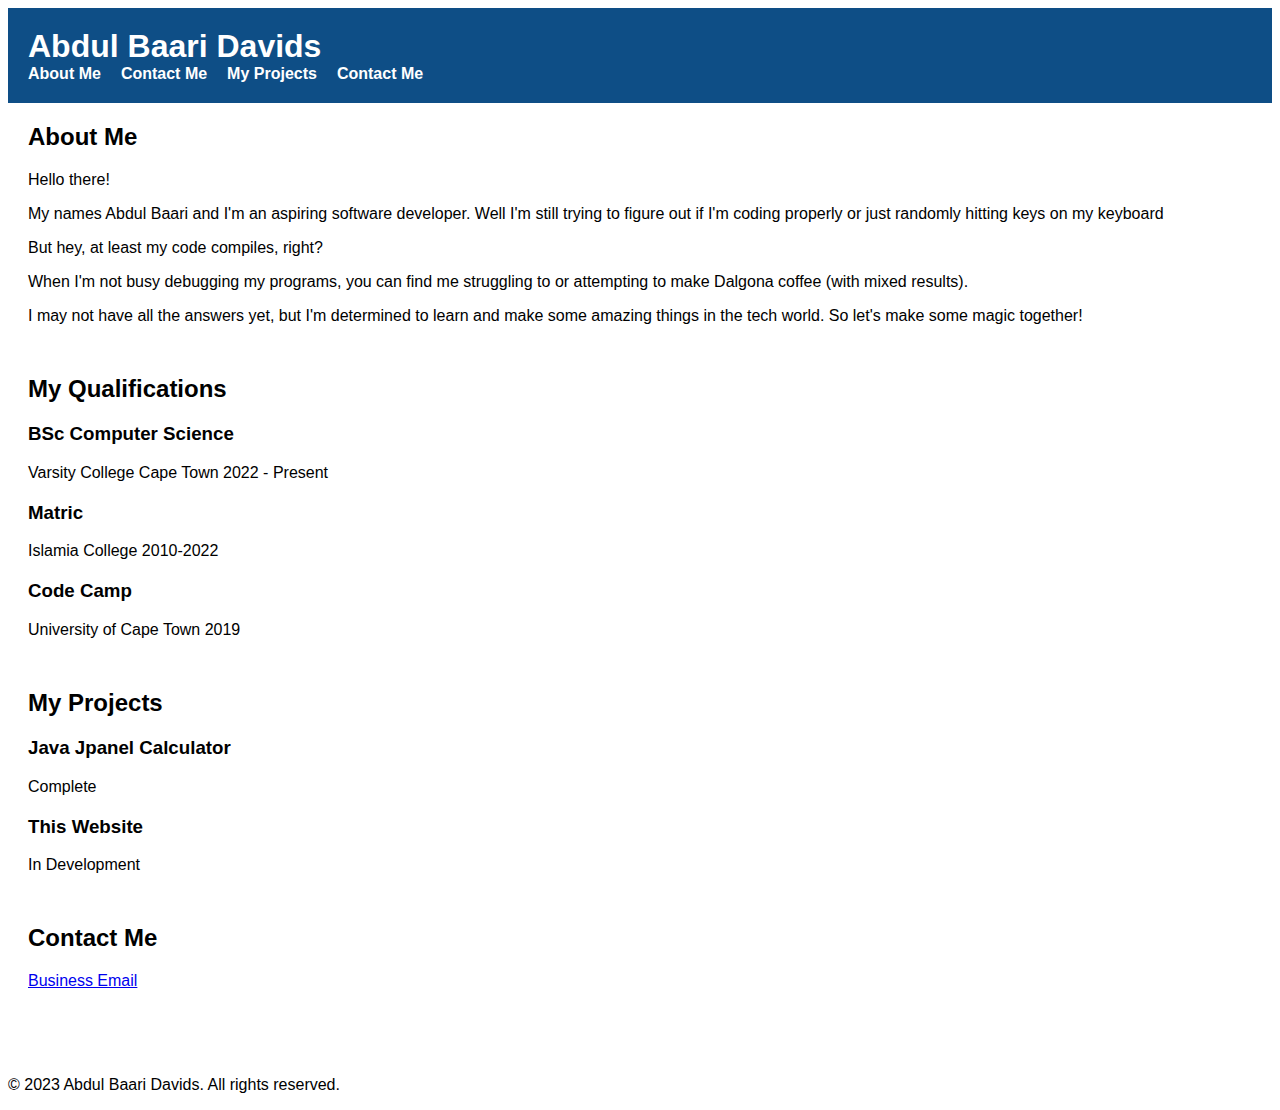
==== index.html @ 45860584 "Update index.html" ====
<!DOCTYPE html>
<html>
<head>
	<title>Abdul Baari Davids</title>
	<meta charset="UTF-8">
	<meta name="viewport" content="width=device-width, initial-scale=1.0">
	<link rel="stylesheet" href="style.css">
</head>
<body>
	<header>
		<h1>Abdul Baari Davids</h1>
		<nav>
			<ul>
				<li><a href="#about">About Me</a></li>
				<li><a href="#Qualifications">Contact Me</a></li>
				<li><a href="#projects">My Projects</a></li>
				<li><a href="#contact">Contact Me</a></li>
			</ul>
		</nav>
	</header>
	<main>
		<section id="about">
			<div class="bio animate__animated animate__shakeX">
			<h2>About Me</h2>
			<p>Hello there! </p>
				
				<p>My names Abdul Baari and I'm an aspiring software developer. Well I'm still trying to figure out if I'm coding properly or just randomly hitting keys on my keyboard</p>
					
				<p>But hey, at least my code compiles, right? </p>
				
				<p>When I'm not busy debugging my programs, you can find me struggling to or attempting to make Dalgona coffee (with mixed results). </p>
				
				<p>I may not have all the answers yet, but I'm determined to learn and make some amazing things in the tech world. So let's make some magic together!</p>
			</div>
				</section>
		<section id="Qualifications">
			<div class="bio animate__animated animate__shakeX">
			<h2>My Qualifications</h2>
			<ul>
				<li>
					<h3>BSc Computer Science</h3>
					<p>Varsity College Cape Town 2022 - Present</p>
				</li>
				<li>
					<h3>Matric</h3>
					<p>Islamia College 2010-2022</p>
				</li>
				<li>
					<h3>Code Camp</h3>
					<p>University of Cape Town 2019</p>
				</li>
			</ul>
			</div>
		</section>
		<section id="projects">
			<div class="bio animate__animated animate__shakeX">
			<h2>My Projects</h2>
			<ul>
				<li>
					<h3>Java Jpanel Calculator</h3>
					<p>Complete</p>
				</li>
				<li>
					<h3>This Website</h3>
					<p>In Development</p>
				</li>
			
			</ul>
			</div>
		</section>
		<section id="contact">
			<div class="bio animate__animated animate__shakeX">
			<h2>Contact Me</h2>
			
			<a href = "mailto:abdulbaaridavids04@gmail.com?subject = Feedback&body = Message">
				Business Email
				</a>
			
			<!-- <form>
				<label for="name">Name:</label>
				<input type="text" id="name" name="name">
				<label for="email">Email:</label>
				<input type="email" id="email" name="email">
				<label for="message">Message:</label>
				<textarea id="message" name="message"></textarea>
				<input type="submit" value="Submit">
			</form> -->
			</div>
		</section>
	</main>
	<footer>
		<p>&copy; 2023 Abdul Baari Davids. All rights reserved.</p>
	</footer>
	<script src="script.js"></script>
</body>
</html>
---- style.css ----
/* Styles for the header */
header {
	background-color: #0e4e86;
	color: #fff;
	padding: 20px;
}

header h1 {
	margin: 0;
}

nav ul {
	list-style: none;
	margin: 0;
	padding: 0;
	display: flex;
}

nav li {
	margin-right: 20px;
}

nav a {
	color: #fff;
	text-decoration: none;
	font-weight: bold;
	font-size: 16px;
}

nav a:hover {
	color: #ccc;
}

/* Styles for the main content */
main {
	padding: 20px;
}

section {
	margin-bottom: 50px;
}

section h2 {
	margin-top: 0;
}

section ul {
	list-style: none;
	margin: 0;
	padding: 0;
}

section li {
	margin-bottom: 20px;
}

/* Styles for the contact form */
form label, form input, form textarea {
	display: block;
	margin-bottom: 10px;
}

form input, form textarea {
	width: 100%;
	padding: 0
}
body { font-family: Arial, Helvetica, sans-serif; }
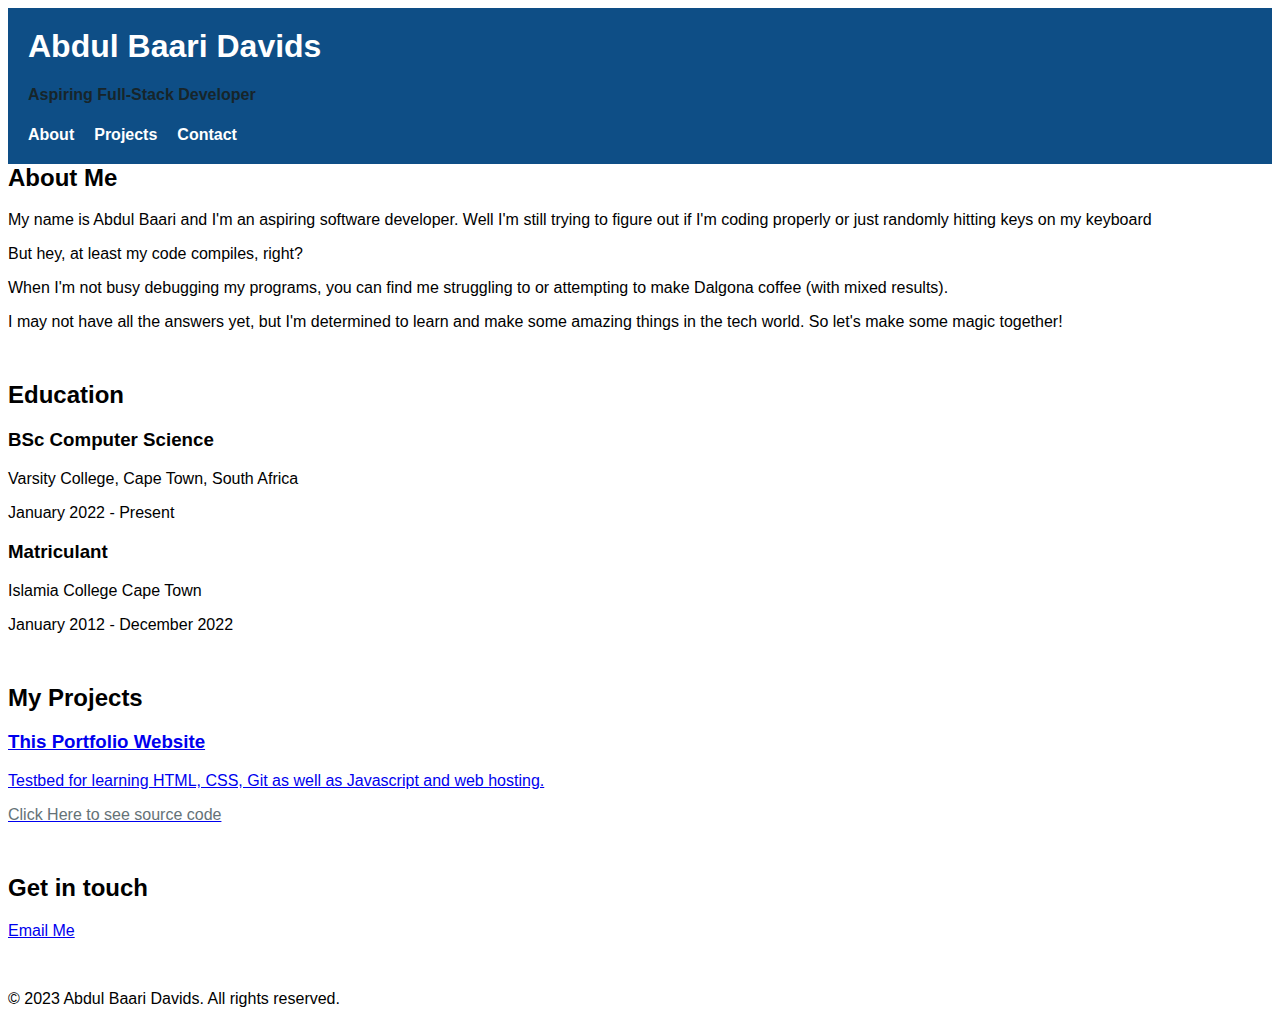
==== commit d2be8360: "Update index.html" ====
--- a/index.html
+++ b/index.html
@@ -1,101 +1,120 @@
 <!DOCTYPE html>
 <html>
-<head>
-	<title>Abdul Baari Davids</title>
-	<meta charset="UTF-8">
-	<meta name="viewport" content="width=device-width, initial-scale=1.0">
-	<link rel="stylesheet" href="style.css">
-</head>
-<body>
-	<header>
-		<h1>Abdul Baari Davids</h1>
-		<nav>
-			<ul>
-				<li><a href="#about">About Me</a></li>
-				<li><a href="#Qualifications">Contact Me</a></li>
-				<li><a href="#projects">My Projects</a></li>
-				<li><a href="#contact">Contact Me</a></li>
-			</ul>
-		</nav>
-	</header>
-	<main>
-		<section id="about">
-			<div class="bio animate__animated animate__shakeX">
-			<h2>About Me</h2>
-			<p>Hello there! </p>
-				
-				<p>My names Abdul Baari and I'm an aspiring software developer. Well I'm still trying to figure out if I'm coding properly or just randomly hitting keys on my keyboard</p>
-					
-				<p>But hey, at least my code compiles, right? </p>
-				
-				<p>When I'm not busy debugging my programs, you can find me struggling to or attempting to make Dalgona coffee (with mixed results). </p>
-				
-				<p>I may not have all the answers yet, but I'm determined to learn and make some amazing things in the tech world. So let's make some magic together!</p>
-			</div>
-				</section>
-		<section id="Qualifications">
-			<div class="bio animate__animated animate__shakeX">
-			<h2>My Qualifications</h2>
-			<ul>
-				<li>
-					<h3>BSc Computer Science</h3>
-					<p>Varsity College Cape Town 2022 - Present</p>
-				</li>
-				<li>
-					<h3>Matric</h3>
-					<p>Islamia College 2010-2022</p>
-				</li>
-				<li>
-					<h3>Code Camp</h3>
-					<p>University of Cape Town 2019</p>
-				</li>
-			</ul>
-			</div>
-		</section>
-		<section id="projects">
-			<div class="bio animate__animated animate__shakeX">
-			<h2>My Projects</h2>
-			<ul>
-				<li>
-					<h3>Java Jpanel Calculator</h3>
-					<p>Complete</p>
-				</li>
-				<li>
-					<h3>This Website</h3>
-					<p>In Development</p>
-				</li>
-			
-			</ul>
-			</div>
-		</section>
-		<section id="contact">
-			<div class="bio animate__animated animate__shakeX">
-			<h2>Contact Me</h2>
-			
-			<a href = "mailto:abdulbaaridavids04@gmail.com?subject = Feedback&body = Message">
-				Business Email
-				</a>
-			
-			<!-- <form>
-				<label for="name">Name:</label>
-				<input type="text" id="name" name="name">
-				<label for="email">Email:</label>
-				<input type="email" id="email" name="email">
-				<label for="message">Message:</label>
-				<textarea id="message" name="message"></textarea>
-				<input type="submit" value="Submit">
-			</form> -->
-			</div>
-		</section>
-	</main>
-	<footer>
-		<p>&copy; 2023 Abdul Baari Davids. All rights reserved.</p>
-	</footer>
-	<script src="script.js"></script>
-</body>
-</html>
+  <head>
+    <title>Abdul Baari Davids</title>
+    <meta name="viewport" content="width=device-width, initial-scale=1.0">
+    <link rel="stylesheet" href="style.css">
+  </head>
+  <body>
+    <header>
+        <div class="header-left">
+          <!--- <img src="image23.png" alt="Your Name"> --->
+          <h1>Abdul Baari Davids</h1>
+          <h4 style="color: #17252A; text-size-adjust: small;">Aspiring Full-Stack Developer</h4>
+
+        </div>
+        <nav>
+          <ul>
+            <li><a href="#about">About</a></li>
+            <li><a href="#projects">Projects</a></li>
+            <li><a href="#contact">Contact</a></li>
+          </ul>
+        </nav>
+      </header>
+      
+
+    <section id="about">
+      <h2>About Me</h2>
+      <div class="about-me-text">
+        <p>My name is Abdul Baari and I'm an aspiring software developer. Well I'm still trying to figure out if I'm coding properly or just randomly hitting keys on my keyboard</p>
+        <p>But hey, at least my code compiles, right?</p>
+        <p>When I'm not busy debugging my programs, you can find me struggling to or attempting to make Dalgona coffee (with mixed results).</p>
+        <p>I may not have all the answers yet, but I'm determined to learn and make some amazing things in the tech world. So let's make some magic together!</p>
+      </div>
+    </section>
+
+<section id="education">
+        <h2>Education</h2>
+        <div class="education-container">
+          <div class="education-item">
+            <h3>BSc Computer Science</h3>
+            <p>Varsity College, Cape Town, South Africa</p>
+            <p>January 2022 - Present</p>
+          </div>
+          <div class="education-item">
+            <h3>Matriculant</h3>
+            <p>Islamia College Cape Town</p>
+            <p>January 2012 - December 2022</p>
+          </div>
+        </div>
+      </section>
+
+
+    <section id="projects">
+      <h2>My Projects</h2>
+      
+      
+      <a href="https://github.com/AbdulDavids/AbdulDavids.github.io" target="_blank">
+        <div class="project">
+          <!---<img src="project-image.jpg" alt="Project Name"> --->
+          <div class="project-details">
+            <h3>This Portfolio Website</h3>
+            <p>Testbed for learning HTML, CSS, Git as well as Javascript and web hosting.
+
+            </p>
+            <p style="color: #657277;"> Click Here to see source code</p>
+          </div>
+        </div>
+      </a>
+      
+
+
+
+     
+
+    </section>
+
+    
 
 
 
 
+    
+    <div>
 
+
+        <section id="contact">
+            <h2>Get in touch</h2>
+            <ul>
+              <li><a href="mailto:youremail@example.com">Email Me</a></li>
+              
+              <!---<li><a href="https://github.com/yourusername">GitHub</a></li>--->
+
+            </ul>
+          </section>
+
+    <!---<section id="contact">
+      <h2>Contact Me</h2>
+      <form action="submit.php" method="post">
+        <label for="name">Name:</label>
+        <input type="text" name="name" id="name" required>
+        <label for="email">Email:</label>
+        <input type="email" name="email" id="email" required>
+        <label for="message">Message:</label>
+        <textarea name="message" id="message" required></textarea>
+        <input type="submit" value="Send">
+      </form>
+    </section> !--->
+
+
+</div>
+
+    <footer>
+      <p>&copy; 2023 Abdul Baari Davids. All rights reserved.</p>
+    </footer>
+
+    <script src="script.js"></script>
+  </body>
+
+</html>
+
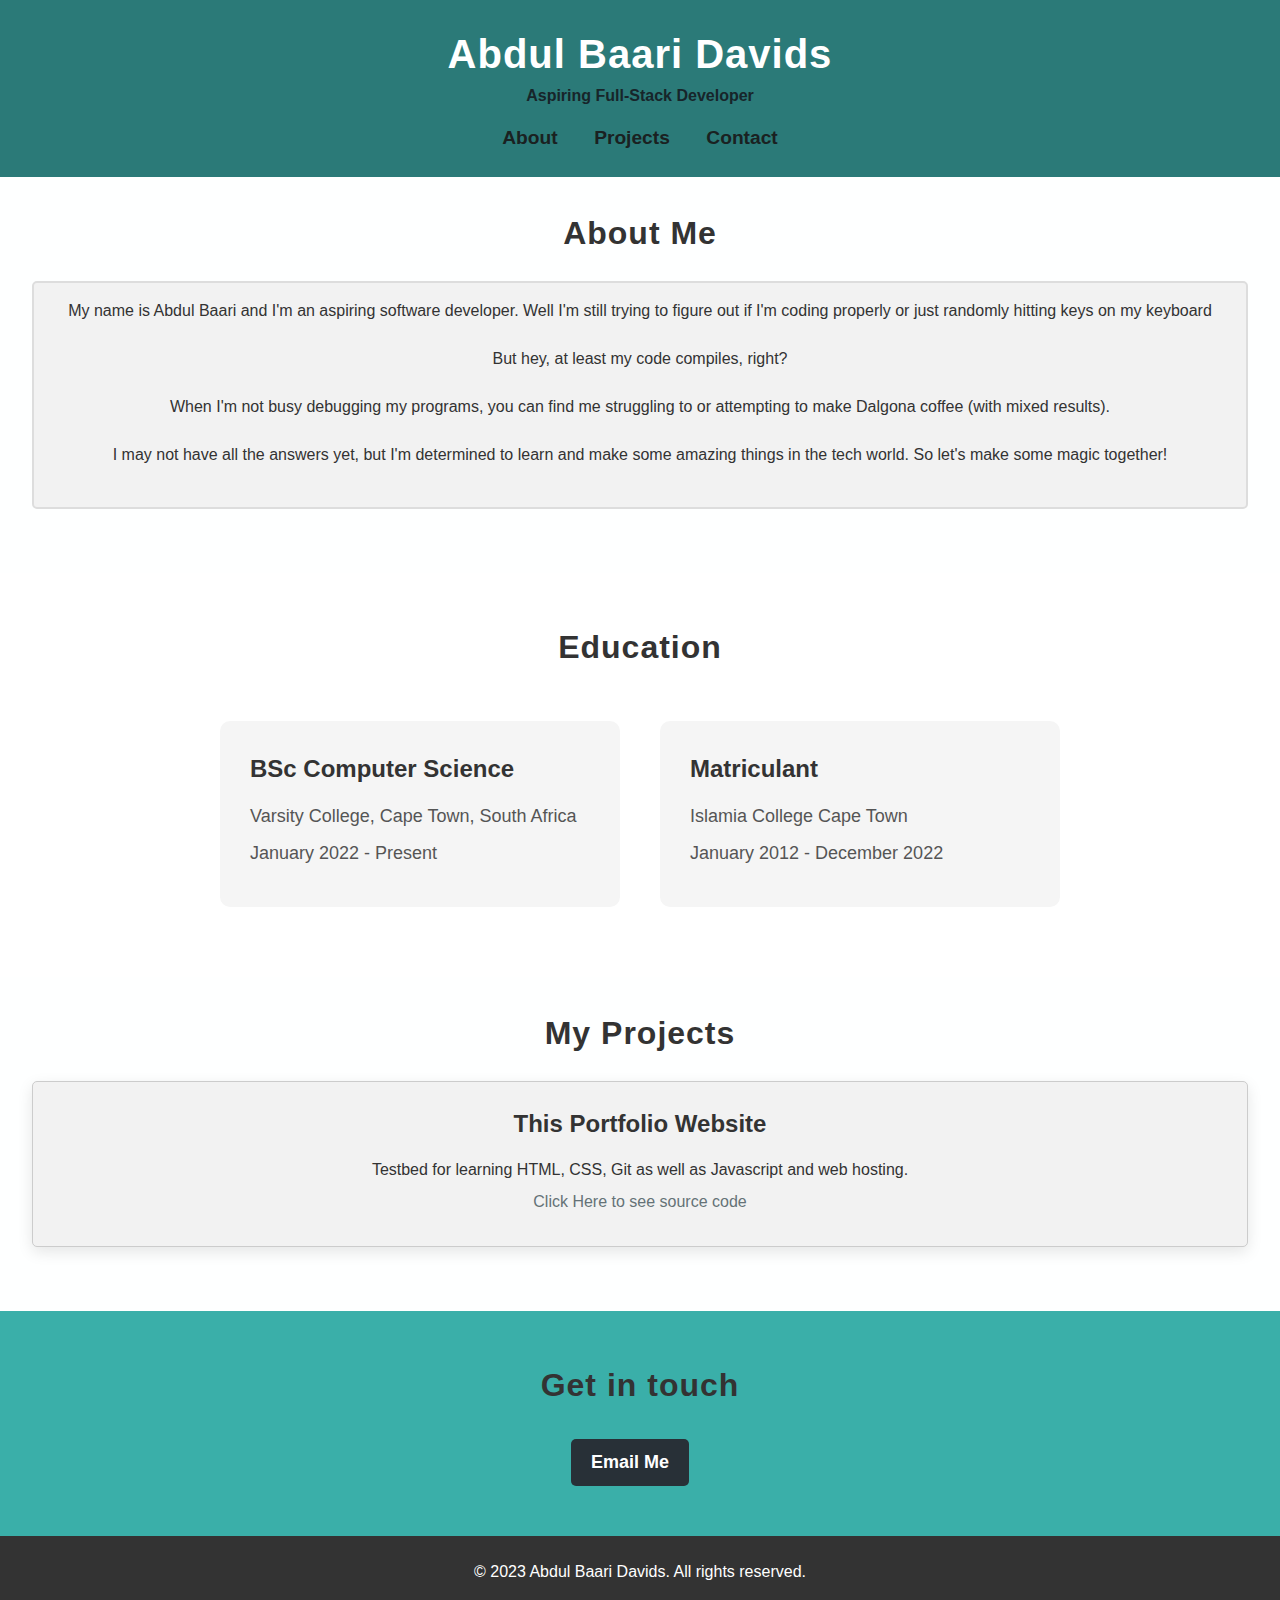
==== commit ecbcccb1: "email add" ====
--- a/index.html
+++ b/index.html
@@ -86,7 +86,7 @@
         <section id="contact">
             <h2>Get in touch</h2>
             <ul>
-              <li><a href="mailto:youremail@example.com">Email Me</a></li>
+              <li><a href="mailto:abdulbaaridavids04@gmail.com">Email Me</a></li>
               
               <!---<li><a href="https://github.com/yourusername">GitHub</a></li>--->
 
--- a/style.css
+++ b/style.css
@@ -1,67 +1,284 @@
-/* Styles for the header */
+/* Global styles */
+* {
+  box-sizing: border-box;
+  margin: 0;
+  padding: 0;
+}
+
+body {
+  font-family: "Segoe UI", sans-serif;
+  font-size: 16px;
+  line-height: 1.5;
+  color: #333333;
+  background-color: #feffff;
+  text-align: center;
+  
+  justify-content: center;
+  align-items: center;
+  height: 100vh;
+
+  
+}
+
+a {
+  color: #333;
+  text-decoration: none;
+}
+
+a:hover {
+  color: #666;
+}
+
 header {
-	background-color: #0e4e86;
-	color: #fff;
-	padding: 20px;
-}
-
-header h1 {
-	margin: 0;
+  background-color: #2b7a78;
+  color: white;
+  
+  justify-content: space-between;
+  padding: 1.5rem;
+  text-align: center;
+}
+
+h1 {
+  font-size: 2.5rem;
+  margin: 0;
+  letter-spacing: 1px;
+}
+
+nav {
+  margin-top: 1rem;
+  text-align: center;
 }
 
 nav ul {
-	list-style: none;
-	margin: 0;
-	padding: 0;
-	display: flex;
+  display: inline-block;
+  list-style: none;
+  margin: 0;
+  padding: 0;
+  color: #17252A;
 }
 
 nav li {
-	margin-right: 20px;
+  display: inline-block;
+  margin: 0 1rem;
+  
 }
 
 nav a {
-	color: #fff;
-	text-decoration: none;
-	font-weight: bold;
-	font-size: 16px;
-}
-
-nav a:hover {
-	color: #ccc;
-}
-
-/* Styles for the main content */
-main {
-	padding: 20px;
-}
+  color: #1a2121;
+  text-decoration: none;
+  font-size: 1.2rem;
+  font-weight: bold;
+}
+
 
 section {
-	margin-bottom: 50px;
-}
-
-section h2 {
-	margin-top: 0;
-}
-
-section ul {
-	list-style: none;
-	margin: 0;
-	padding: 0;
-}
-
-section li {
-	margin-bottom: 20px;
-}
-
-/* Styles for the contact form */
-form label, form input, form textarea {
-	display: block;
-	margin-bottom: 10px;
-}
-
-form input, form textarea {
-	width: 100%;
-	padding: 0
-}
-body { font-family: Arial, Helvetica, sans-serif; }+  padding: 2rem;
+}
+
+h2 {
+  font-size: 2rem;
+  margin-bottom: 1.5rem;
+  letter-spacing: 1px;
+}
+
+h3 {
+  font-size: 1.5rem;
+  margin-bottom: 1rem;
+}
+
+p {
+  margin-bottom: 1.5rem;
+}
+
+.project {
+  border: 1px solid #ccc;
+  padding: 1.5rem;
+  margin-bottom: 2rem;
+  border-radius: 5px;
+  box-shadow: 0 5px 15px rgba(0, 0, 0, 0.1);
+  transition: transform 0.3s ease;
+  display: flex;
+  flex-direction: column;
+  align-items: center;
+  text-align: center;
+  background-color:  #f2f2f2;
+  ;
+
+}
+
+.project:hover {
+  transform: translateY(-5px);
+}
+
+.project h3 {
+  font-size: 1.5rem;
+  margin-bottom: 1rem;
+}
+
+.project p {
+  margin-bottom: 0.5rem;
+}
+
+form label {
+  display: block;
+  font-size: 1.1rem;
+  margin-bottom: 0.5rem;
+}
+
+form input,
+form textarea {
+  width: 100%;
+  padding: 0.75rem;
+  border-radius: 5px;
+  border: 1px solid #ccc;
+  margin-bottom: 1.5rem;
+  font-size: 1.1rem;
+}
+
+input[type="submit"] {
+  width: 100%;
+  background-color: #333;
+  color: white;
+  padding: 0.75rem;
+  border-radius: 5px;
+  border: none;
+  font-size: 1.1rem;
+  cursor: pointer;
+  transition: background-color 0.3s ease;
+}
+
+input[type="submit"]:hover {
+  background-color: #555;
+}
+
+footer {
+  background-color: #333;
+  color: white;
+  text-align: center;
+  padding: 1.5rem;
+}
+
+@media screen and (max-width: 600px) {
+  header {
+    flex-direction: column;
+  }
+
+  nav ul {
+    flex-direction: column;
+  }
+
+  nav li {
+    margin-right: 0;
+    margin-bottom: 0.5em;
+  }
+
+  section {
+    font-size: 0.8em;
+    padding: 1rem;
+  }
+
+  .project {
+    padding: 1rem;
+  }
+
+  form input,
+  form textarea {
+    padding: 0.5rem;
+  }
+
+  input[type="submit"] {
+    font-size: 1em;
+    padding: 0.5rem;
+    }
+    }
+
+    .about-me-text {
+      background-color: #f2f2f2;
+      border: 2px solid #ddd;
+      border-radius: 5px;
+      padding: 1rem;
+      margin-bottom: 2rem;
+    }
+    
+
+
+
+    #contact {
+      background-color: #3aafa9;
+      padding: 50px;
+      text-align: center;
+    }
+    
+    #contact h2 {
+      margin-bottom: 30px;
+      font-size: 32px;
+      color: #333;
+    }
+    
+    #contact ul {
+      list-style: none;
+      margin: 0;
+      padding: 0;
+    }
+    
+    #contact li {
+      display: inline-block;
+      margin-right: 20px;
+    }
+    
+    #contact a {
+      display: inline-block;
+      padding: 10px 20px;
+      font-size: 18px;
+      font-weight: bold;
+      color: #fff;
+      background-color: #283037;
+      border-radius: 5px;
+      text-decoration: none;
+      transition: background-color 0.2s ease-in-out;
+    }
+    
+    #contact a:hover {
+      background-color: #0068b3;
+    }
+    
+    #education {
+      background-color: #fff;
+      padding: 50px;
+      text-align: center;
+    }
+    
+    #education h2 {
+      margin-bottom: 30px;
+      font-size: 32px;
+      color: #333;
+    }
+    
+    .education-container {
+      display: flex;
+      flex-wrap: wrap;
+      justify-content: center;
+    }
+    
+    .education-item {
+      width: 400px;
+      margin: 20px;
+      padding: 30px;
+      background-color: #f5f5f5;
+      border-radius: 10px;
+      text-align: left;
+    }
+    
+    .education-item h3 {
+      margin-top: 0;
+      font-size: 24px;
+      color: #333;
+    }
+    
+    .education-item p {
+      margin-bottom: 10px;
+      font-size: 18px;
+      color: #555;
+    }
+    
+    
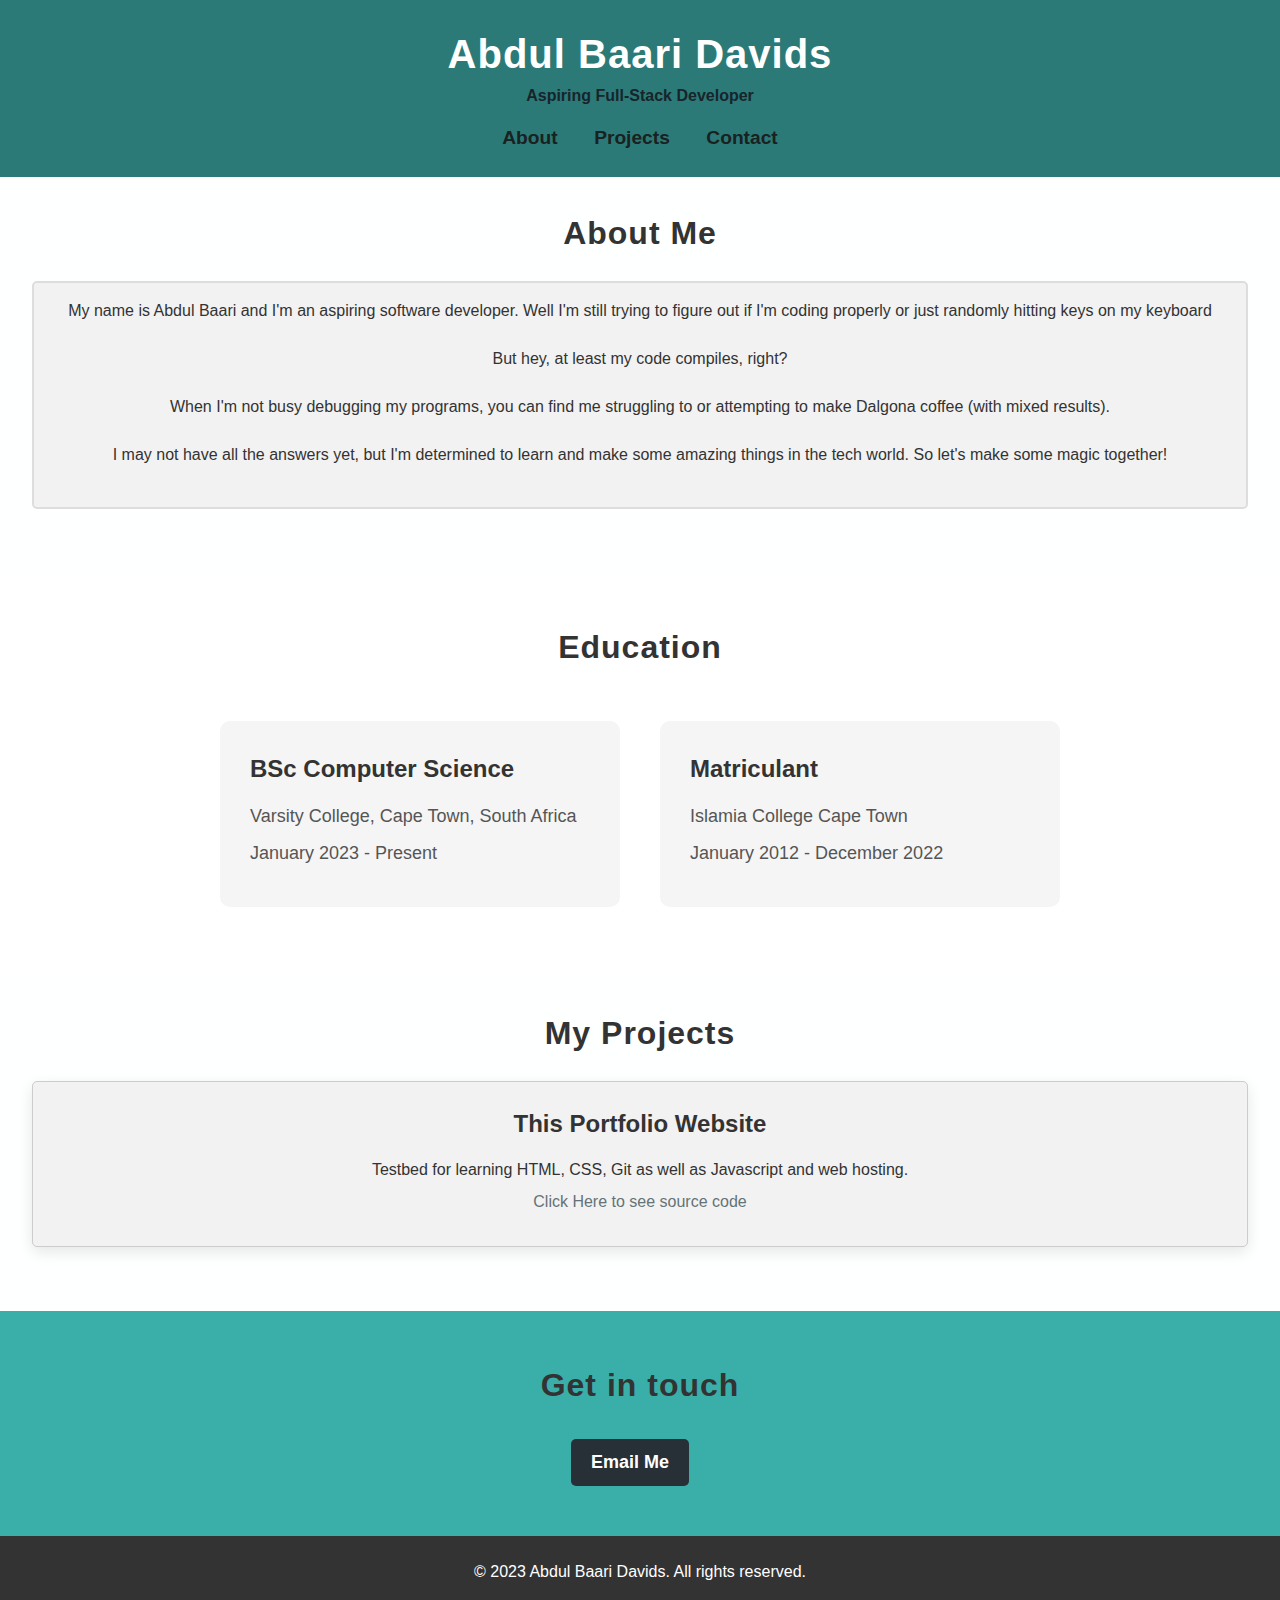
==== commit 2638c7c9: "Update index.html" ====
--- a/index.html
+++ b/index.html
@@ -39,7 +39,7 @@
           <div class="education-item">
             <h3>BSc Computer Science</h3>
             <p>Varsity College, Cape Town, South Africa</p>
-            <p>January 2022 - Present</p>
+            <p>January 2023 - Present</p>
           </div>
           <div class="education-item">
             <h3>Matriculant</h3>
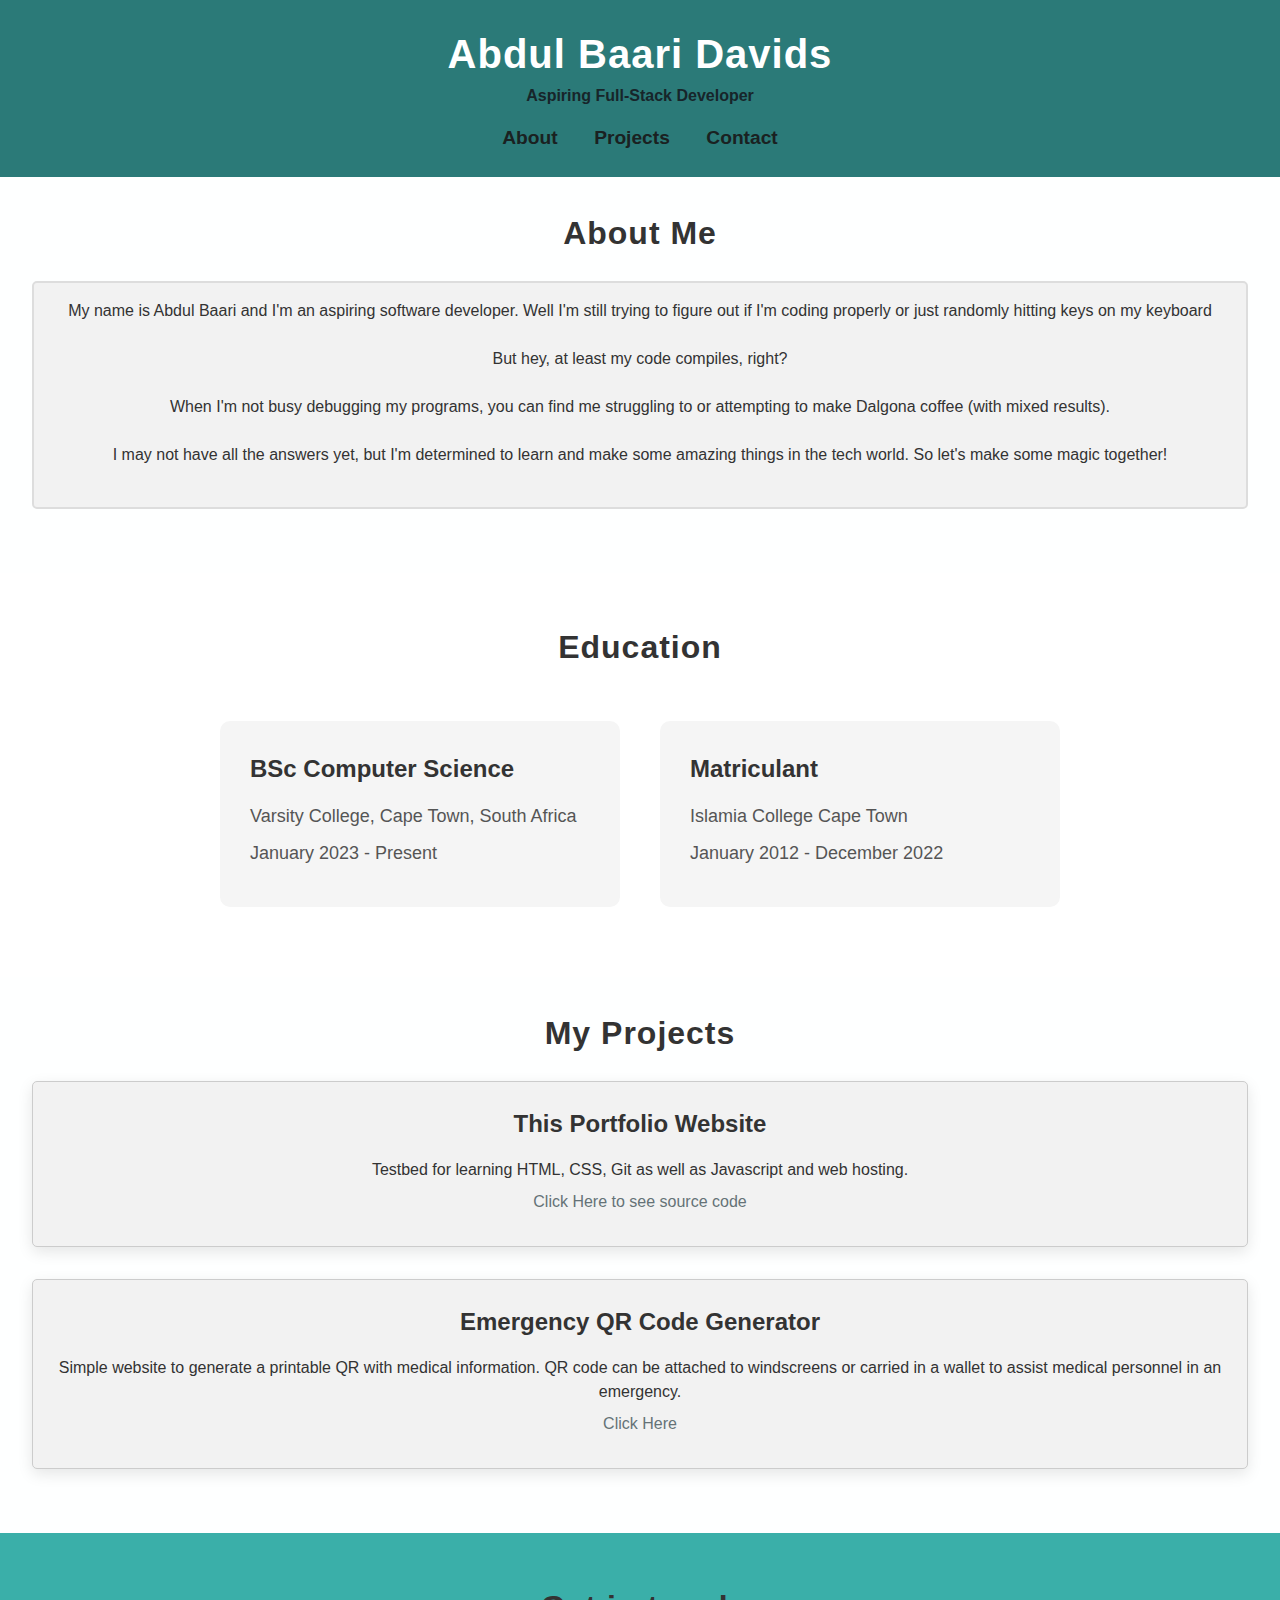
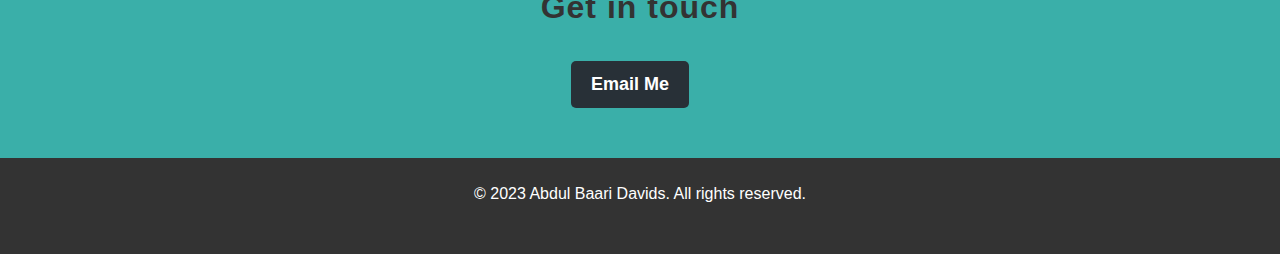
==== commit 9f292fbb: "Update index.html" ====
--- a/index.html
+++ b/index.html
@@ -67,6 +67,20 @@
         </div>
       </a>
       
+      
+      <a href="https://abduldavids.github.io/EmergencyQRCode.html" target="_blank">
+        <div class="project">
+          <!---<img src="project-image.jpg" alt="Project Name"> --->
+          <div class="project-details">
+            <h3>Emergency QR Code Generator</h3>
+            <p>Simple website to generate a printable QR with medical information. QR code can be attached to windscreens or carried in a wallet to assist medical personnel in an emergency.
+
+            </p>
+            <p style="color: #657277;"> Click Here</p>
+          </div>
+        </div>
+      </a>
+      
 
 
 
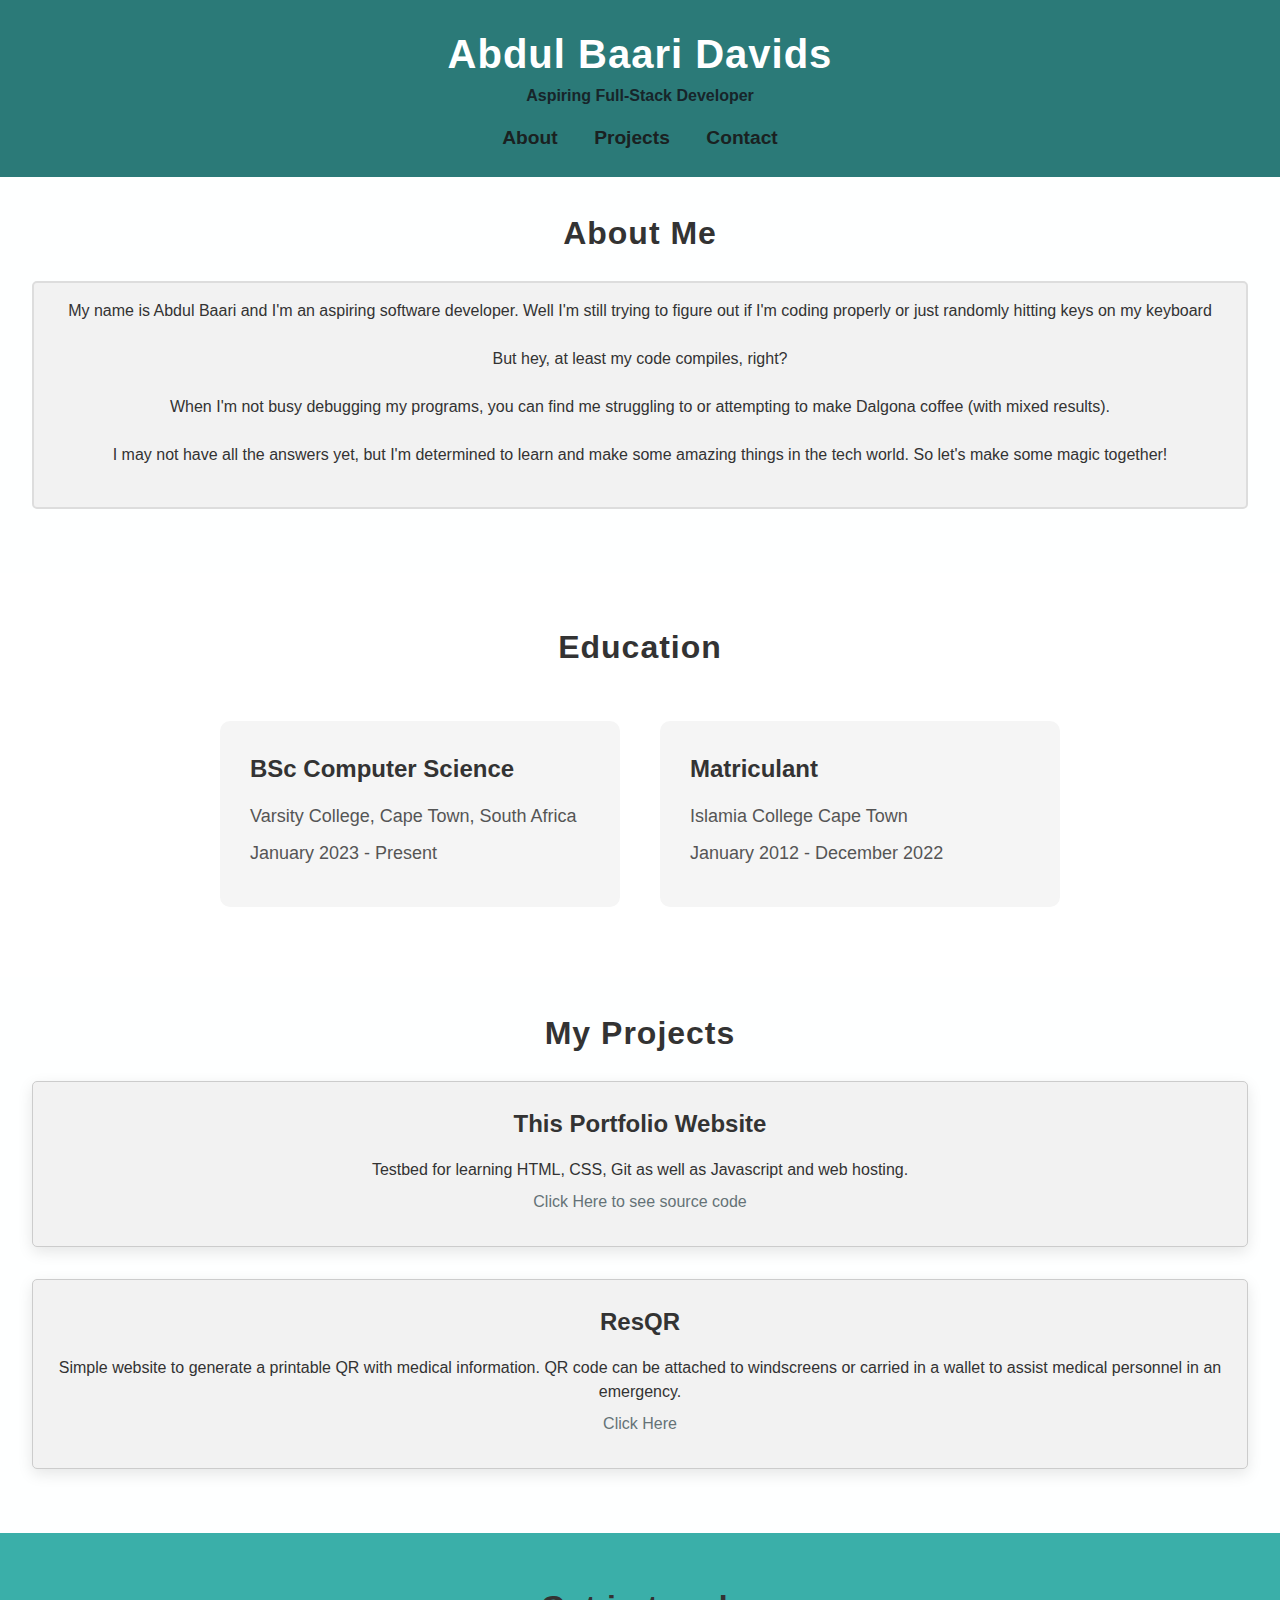
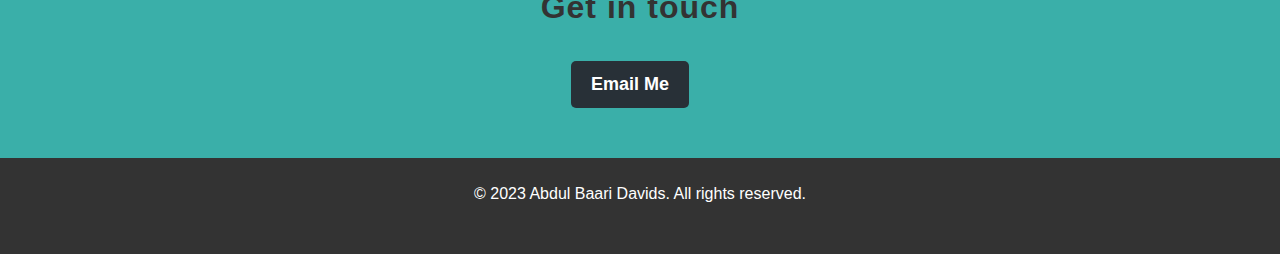
==== commit 66343dba: "Update index.html" ====
--- a/index.html
+++ b/index.html
@@ -68,11 +68,11 @@
       </a>
       
       
-      <a href="https://abduldavids.github.io/EmergencyQRCode.html" target="_blank">
+      <a href="https://resqr.pages.dev/create" target="_blank">
         <div class="project">
           <!---<img src="project-image.jpg" alt="Project Name"> --->
           <div class="project-details">
-            <h3>Emergency QR Code Generator</h3>
+            <h3>ResQR</h3>
             <p>Simple website to generate a printable QR with medical information. QR code can be attached to windscreens or carried in a wallet to assist medical personnel in an emergency.
 
             </p>
--- a/style.css
+++ b/style.css
@@ -280,5 +280,3 @@
       font-size: 18px;
       color: #555;
     }
-    
-    
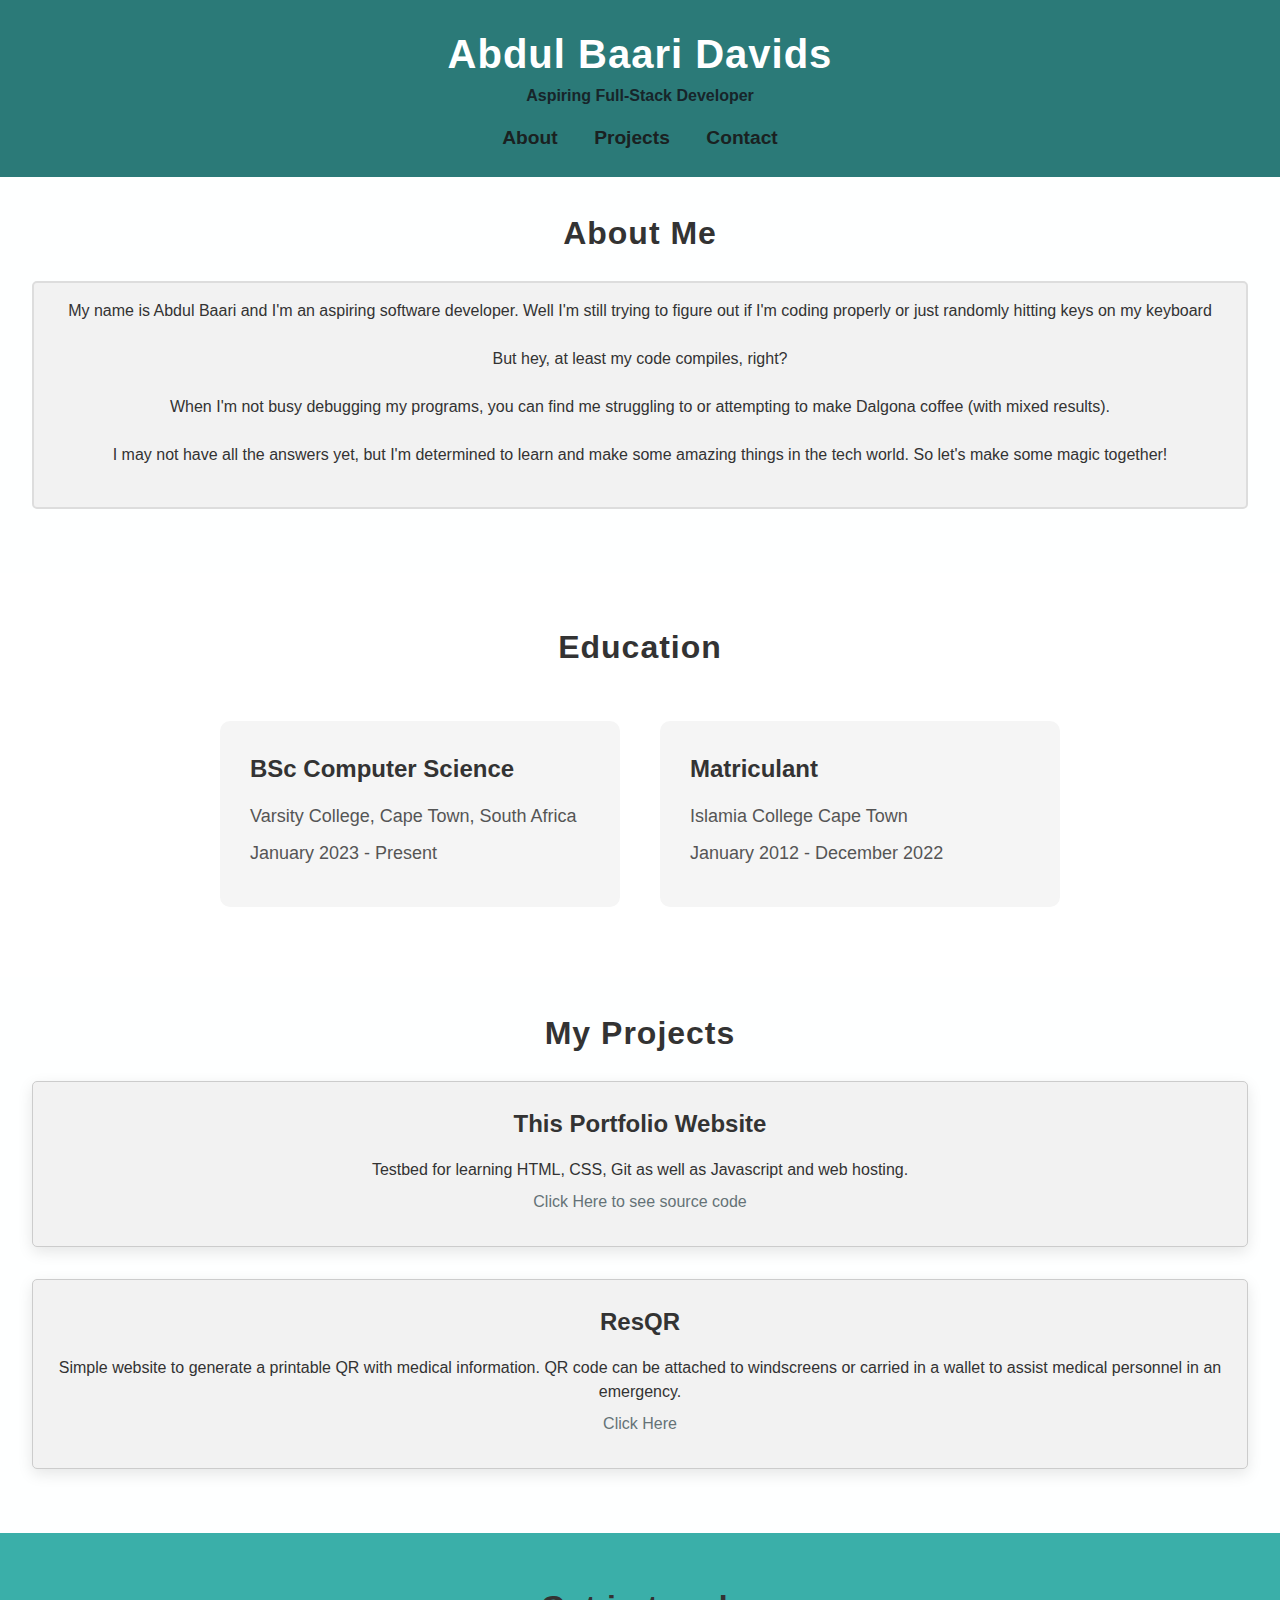
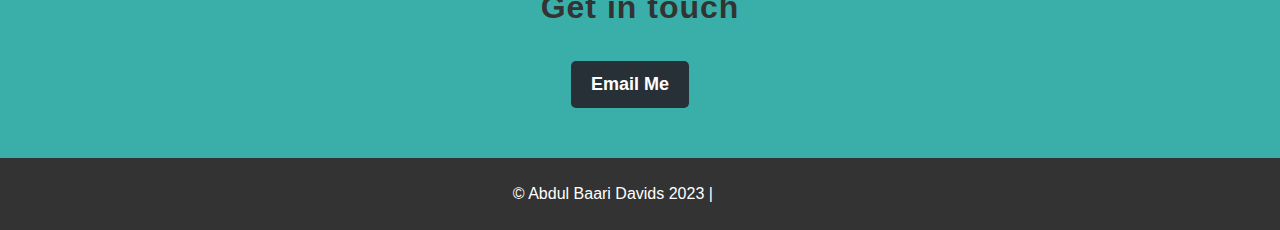
==== commit 5576988c: "Update index.html" ====
--- a/index.html
+++ b/index.html
@@ -124,8 +124,12 @@
 </div>
 
     <footer>
-      <p>&copy; 2023 Abdul Baari Davids. All rights reserved.</p>
-    </footer>
+        <div class="container">
+          &copy; Abdul Baari Davids 2023 |
+          
+          <a href="https://github.com/AbdulDavids">GitHub</a>
+        </div>
+      </footer>
 
     <script src="script.js"></script>
   </body>
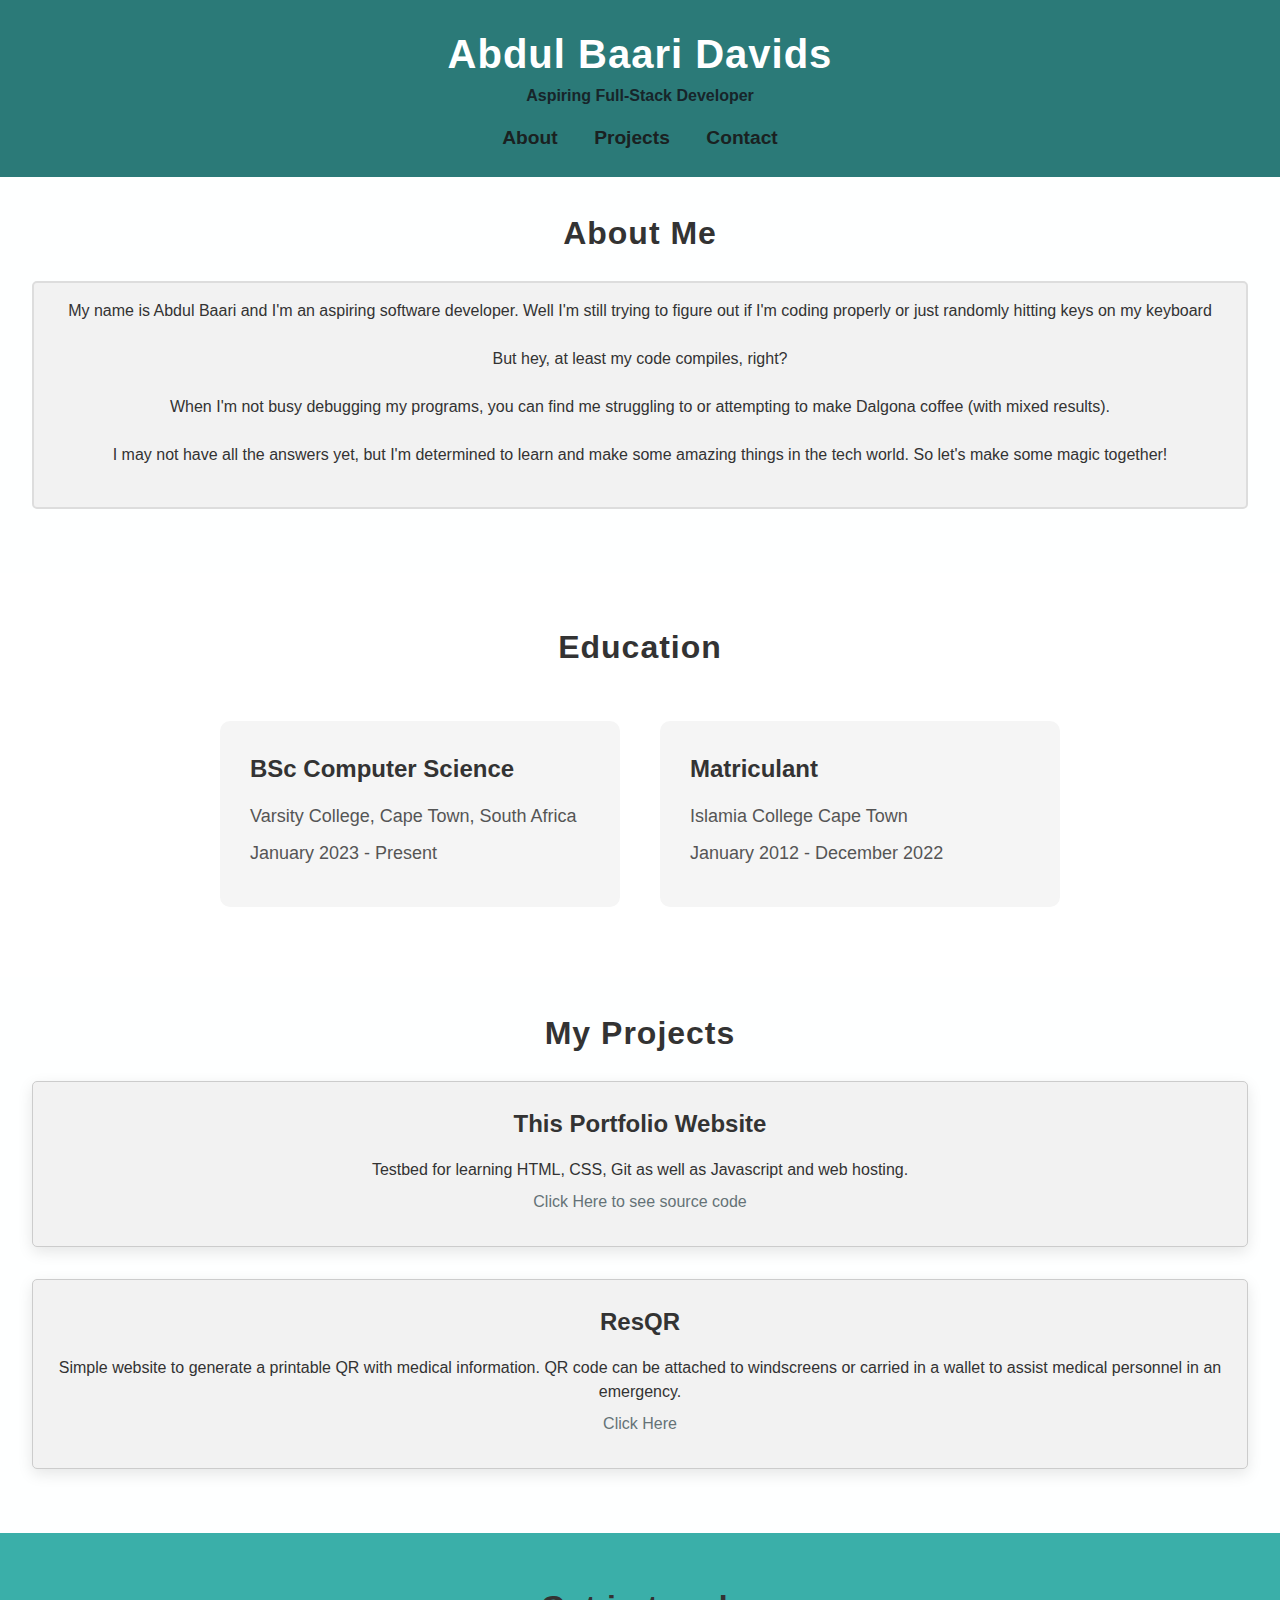
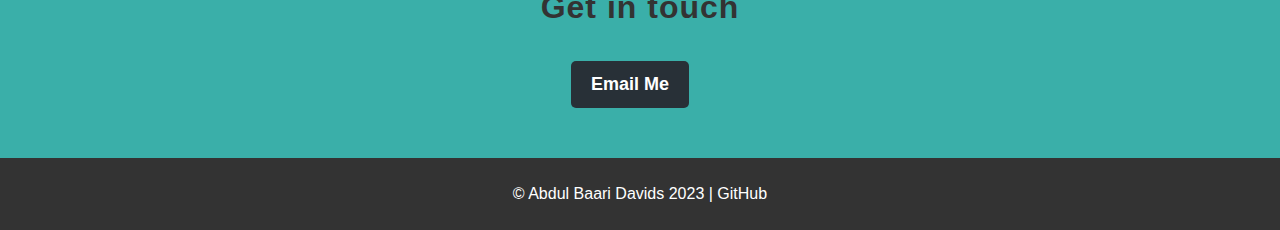
==== commit 7ce88acb: "Update index.html" ====
--- a/index.html
+++ b/index.html
@@ -127,7 +127,7 @@
         <div class="container">
           &copy; Abdul Baari Davids 2023 |
           
-          <a href="https://github.com/AbdulDavids">GitHub</a>
+          <a href="https://github.com/AbdulDavids" style="color: #FFFFFF;">GitHub</a>
         </div>
       </footer>
 
